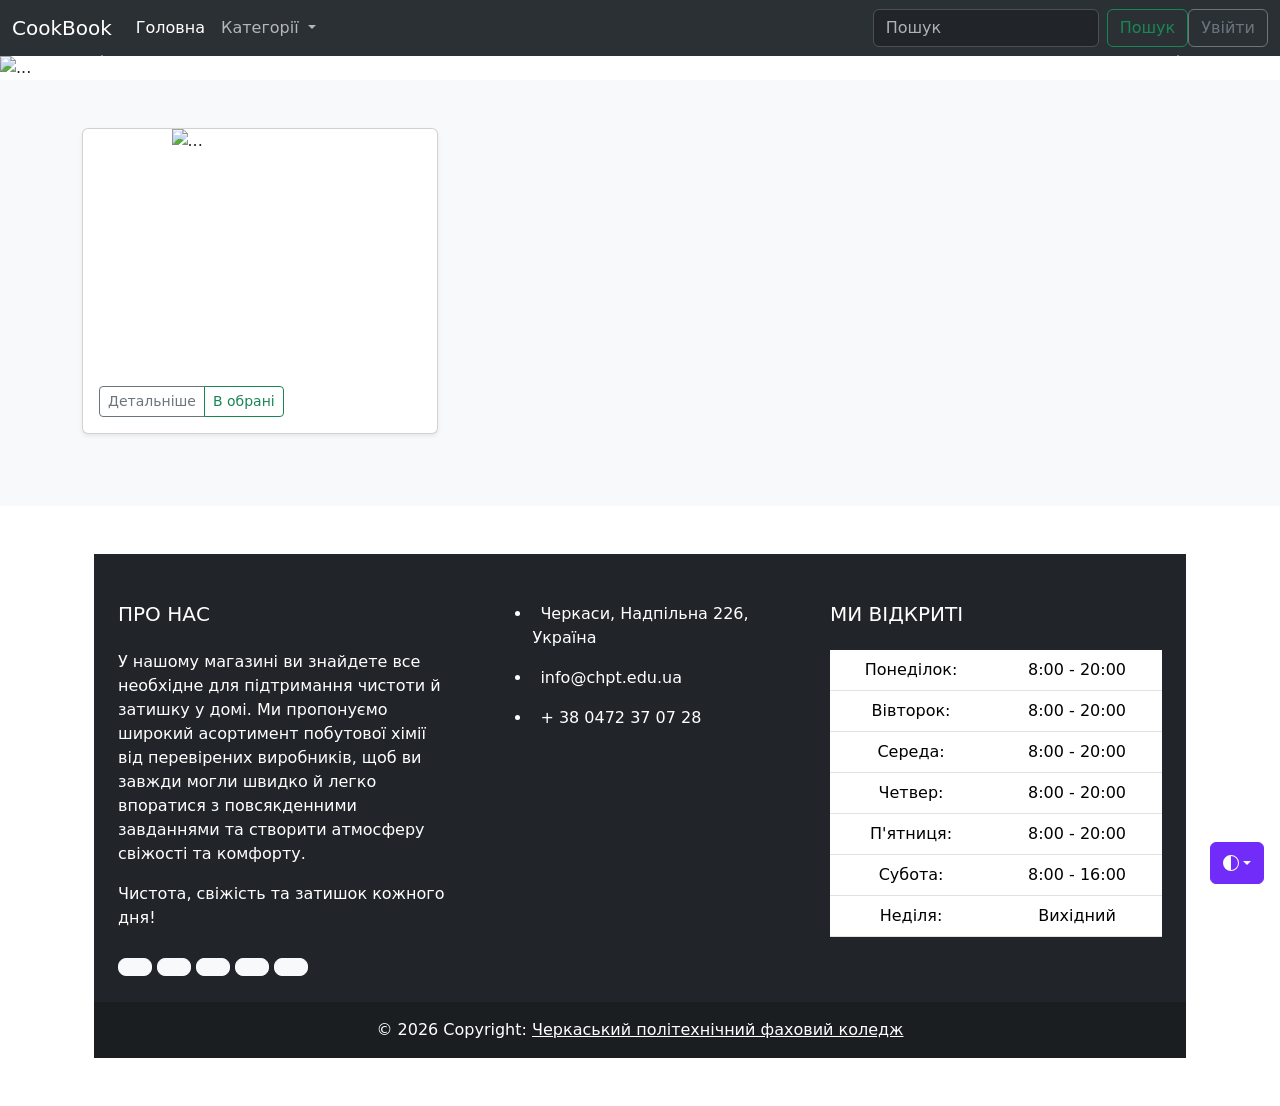
==== src/main/resources/templates/main.html @ 51b593b3 "Зроблено класи User, Recipe, сторінка логіну та база даних. Додаток запускається." ====
<!doctype html>
<html lang="en" data-bs-theme="auto">
<head>
    <script src="https://getbootstrap.com/docs/5.3/assets/js/color-modes.js"></script>
    <script src="https://kit.fontawesome.com/13ccb33514.js" crossorigin="anonymous"></script>

    <meta charset="utf-8">
    <meta name="viewport" content="width=device-width, initial-scale=1">
    <meta name="description" content="">
    <meta name="author" content="Lugusky Dmitro PS4-1">
    <meta name="generator" content="Hugo 0.112.5">
    <title>Електронна кулінарна книга</title>

    <link rel="canonical" href="https://getbootstrap.com/docs/5.3/examples/carousel/">
    <link href="https://cdn.jsdelivr.net/npm/bootstrap@5.3.0/dist/css/bootstrap.min.css" rel="stylesheet">

    <style>
        .bd-placeholder-img {
            font-size: 1.125rem;
            text-anchor: middle;
            -webkit-user-select: none;
            -moz-user-select: none;
            user-select: none;
        }

        @media (min-width: 768px) {
            .bd-placeholder-img-lg {
                font-size: 3.5rem;
            }
        }

        .b-example-divider {
            width: 100%;
            height: 3rem;
            background-color: rgba(0, 0, 0, .1);
            border: solid rgba(0, 0, 0, .15);
            border-width: 1px 0;
            box-shadow: inset 0 .5em 1.5em rgba(0, 0, 0, .1), inset 0 .125em .5em rgba(0, 0, 0, .15);
        }

        .b-example-vr {
            flex-shrink: 0;
            width: 1.5rem;
            height: 100vh;
        }

        .bi {
            vertical-align: -.125em;
            fill: currentColor;
        }

        .center {
            display: block;
            margin-left: auto;
            margin-right: auto;
            width: 50%;
        }

        .nav-scroller {
            position: relative;
            z-index: 2;
            height: 2.75rem;
            overflow-y: hidden;
        }

        .nav-scroller .nav {
            display: flex;
            flex-wrap: nowrap;
            padding-bottom: 1rem;
            margin-top: -1px;
            overflow-x: auto;
            text-align: center;
            white-space: nowrap;
            -webkit-overflow-scrolling: touch;
        }

        .btn-bd-primary {
            --bd-violet-bg: #712cf9;
            --bs-white: #FFFFFF;
            --bd-violet-rgb: 112.520718, 44.062154, 249.437846;

            --bs-btn-font-weight: 600;
            --bs-btn-color: var(--bs-white);
            --bs-btn-bg: var(--bd-violet-bg);
            --bs-btn-border-color: var(--bd-violet-bg);
            --bs-btn-hover-color: var(--bs-white);
            --bs-btn-hover-bg: #6528e0;
            --bs-btn-hover-border-color: #6528e0;
            --bs-btn-focus-shadow-rgb: var(--bd-violet-rgb);
            --bs-btn-active-color: var(--bs-btn-hover-color);
            --bs-btn-active-bg: #5a23c8;
            --bs-btn-active-border-color: #5a23c8;
        }
        .bd-mode-toggle {
            z-index: 1500;
        }
    </style>


    <!-- Custom styles for this template -->
    <link href="css/carousel.css" rel="stylesheet">
</head>
<body>
<svg xmlns="http://www.w3.org/2000/svg" style="display: none;">
    <symbol id="check2" viewBox="0 0 16 16">
        <path d="M13.854 3.646a.5.5 0 0 1 0 .708l-7 7a.5.5 0 0 1-.708 0l-3.5-3.5a.5.5 0 1 1 .708-.708L6.5 10.293l6.646-6.647a.5.5 0 0 1 .708 0z"/>
    </symbol>
    <symbol id="circle-half" viewBox="0 0 16 16">
        <path d="M8 15A7 7 0 1 0 8 1v14zm0 1A8 8 0 1 1 8 0a8 8 0 0 1 0 16z"/>
    </symbol>
    <symbol id="moon-stars-fill" viewBox="0 0 16 16">
        <path d="M6 .278a.768.768 0 0 1 .08.858 7.208 7.208 0 0 0-.878 3.46c0 4.021 3.278 7.277 7.318 7.277.527 0 1.04-.055 1.533-.16a.787.787 0 0 1 .81.316.733.733 0 0 1-.031.893A8.349 8.349 0 0 1 8.344 16C3.734 16 0 12.286 0 7.71 0 4.266 2.114 1.312 5.124.06A.752.752 0 0 1 6 .278z"/>
        <path d="M10.794 3.148a.217.217 0 0 1 .412 0l.387 1.162c.173.518.579.924 1.097 1.097l1.162.387a.217.217 0 0 1 0 .412l-1.162.387a1.734 1.734 0 0 0-1.097 1.097l-.387 1.162a.217.217 0 0 1-.412 0l-.387-1.162A1.734 1.734 0 0 0 9.31 6.593l-1.162-.387a.217.217 0 0 1 0-.412l1.162-.387a1.734 1.734 0 0 0 1.097-1.097l.387-1.162zM13.863.099a.145.145 0 0 1 .274 0l.258.774c.115.346.386.617.732.732l.774.258a.145.145 0 0 1 0 .274l-.774.258a1.156 1.156 0 0 0-.732.732l-.258.774a.145.145 0 0 1-.274 0l-.258-.774a1.156 1.156 0 0 0-.732-.732l-.774-.258a.145.145 0 0 1 0-.274l.774-.258c.346-.115.617-.386.732-.732L13.863.1z"/>
    </symbol>
    <symbol id="sun-fill" viewBox="0 0 16 16">
        <path d="M8 12a4 4 0 1 0 0-8 4 4 0 0 0 0 8zM8 0a.5.5 0 0 1 .5.5v2a.5.5 0 0 1-1 0v-2A.5.5 0 0 1 8 0zm0 13a.5.5 0 0 1 .5.5v2a.5.5 0 0 1-1 0v-2A.5.5 0 0 1 8 13zm8-5a.5.5 0 0 1-.5.5h-2a.5.5 0 0 1 0-1h2a.5.5 0 0 1 .5.5zM3 8a.5.5 0 0 1-.5.5h-2a.5.5 0 0 1 0-1h2A.5.5 0 0 1 3 8zm10.657-5.657a.5.5 0 0 1 0 .707l-1.414 1.415a.5.5 0 1 1-.707-.708l1.414-1.414a.5.5 0 0 1 .707 0zm-9.193 9.193a.5.5 0 0 1 0 .707L3.05 13.657a.5.5 0 0 1-.707-.707l1.414-1.414a.5.5 0 0 1 .707 0zm9.193 2.121a.5.5 0 0 1-.707 0l-1.414-1.414a.5.5 0 0 1 .707-.707l1.414 1.414a.5.5 0 0 1 0 .707zM4.464 4.465a.5.5 0 0 1-.707 0L2.343 3.05a.5.5 0 1 1 .707-.707l1.414 1.414a.5.5 0 0 1 0 .708z"/>
    </symbol>
</svg>

<!-- ================================================== -->
<!--- Блок вибору теми сайту (світла/темна/авто) ----->
<div class="dropdown position-fixed bottom-0 end-0 mb-3 me-3 bd-mode-toggle">
    <button class="btn btn-bd-primary py-2 dropdown-toggle d-flex align-items-center"
            id="bd-theme"
            type="button"
            aria-expanded="false"
            data-bs-toggle="dropdown"
            aria-label="Toggle theme (auto)">
        <svg class="bi my-1 theme-icon-active" width="1em" height="1em"><use href="#circle-half"></use></svg>
        <span class="visually-hidden" id="bd-theme-text">Обрати тему</span>
    </button>
    <ul class="dropdown-menu dropdown-menu-end shadow" aria-labelledby="bd-theme-text">
        <li>
            <button type="button" class="dropdown-item d-flex align-items-center" data-bs-theme-value="light" aria-pressed="false">
                <svg class="bi me-2 opacity-50 theme-icon" width="1em" height="1em"><use href="#sun-fill"></use></svg>
                Світла
                <svg class="bi ms-auto d-none" width="1em" height="1em"><use href="#check2"></use></svg>
            </button>
        </li>
        <li>
            <button type="button" class="dropdown-item d-flex align-items-center" data-bs-theme-value="dark" aria-pressed="false">
                <svg class="bi me-2 opacity-50 theme-icon" width="1em" height="1em"><use href="#moon-stars-fill"></use></svg>
                Темна
                <svg class="bi ms-auto d-none" width="1em" height="1em"><use href="#check2"></use></svg>
            </button>
        </li>
        <li>
            <button type="button" class="dropdown-item d-flex align-items-center active" data-bs-theme-value="auto" aria-pressed="true">
                <svg class="bi me-2 opacity-50 theme-icon" width="1em" height="1em"><use href="#circle-half"></use></svg>
                Авто
                <svg class="bi ms-auto d-none" width="1em" height="1em"><use href="#check2"></use></svg>
            </button>
        </li>
    </ul>
</div>

<!-- ================================================== -->
<!--------------- Блок меню навігації. ----------------->
<header data-bs-theme="dark">
    <nav class="navbar navbar-expand-lg bg-body-tertiary">
        <div class="container-fluid">
            <a class="navbar-brand" href="/">CookBook</a>
            <button class="navbar-toggler" type="button" data-bs-toggle="collapse" data-bs-target="#navbarSupportedContent" aria-controls="navbarSupportedContent" aria-expanded="false" aria-label="Toggle navigation">
                <span class="navbar-toggler-icon"></span>
            </button>
            <div class="collapse navbar-collapse" id="navbarSupportedContent">
                <ul class="navbar-nav me-auto mb-2 mb-lg-0">
                    <li class="nav-item">
                        <a class="nav-link active" aria-current="page" href="/">Головна</a>
                    </li>
                    <li class="nav-item dropdown">
                        <a class="nav-link dropdown-toggle" href="#" role="button" data-bs-toggle="dropdown" aria-expanded="false">
                            Категорії
                        </a>
                        <ul class="dropdown-menu">
                            <li><a class="dropdown-item" href="#">Сніданки</a></li>
                            <li><a class="dropdown-item" href="#">Закуски та салати</a></li>
                            <li><a class="dropdown-item" href="#">Перші страви</a></li>
                            <li><a class="dropdown-item" href="#">Основні страви</a></li>
                            <li><a class="dropdown-item" href="#">Гарніри</a></li>
                            <li><a class="dropdown-item" href="#">Випічка та хліб</a></li>
                            <li><a class="dropdown-item" href="#">Десерти та солодощі</a></li>
                            <li><a class="dropdown-item" href="#">Напої</a></li>
                            <li><a class="dropdown-item" href="#">Соуси та маринади</a></li>
                            <li><hr class="dropdown-divider"></li>
                            <li><a class="dropdown-item" href="#">Показати всі</a></li>
                        </ul>
                    </li>
                </ul>
                <form class="d-flex" role="search">
                    <input class="form-control me-2" type="search" placeholder="Пошук" aria-label="Search"/>
                    <button class="btn btn-outline-success" type="submit">Пошук</button>
                    <button class="btn btn-outline-secondary" formaction="/login">Увійти</button>
                </form>
            </div>
        </div>
    </nav>
</header>

<main>
    <!-- ================================================== -->
    <!--- Блок рекламної каруселі з автозміною картинки. ----->
    <div id="carouselExampleFade" class="carousel slide carousel-fade" data-bs-ride="carousel">
        <div class="carousel-inner">
            <div class="carousel-item active">
                <img src="/pic/slider2.jpg" class="d-block w-100" alt="...">
            </div>
            <div class="carousel-item">
                <img src="/pic/slider3.jpg" class="d-block w-100" alt="...">
            </div>
            <div class="carousel-item">
                <img src="/pic/slider4.jpg" class="d-block w-100" alt="...">
            </div>
        </div>
        <button class="carousel-control-prev" type="button" data-bs-target="#carouselExampleFade" data-bs-slide="prev">
            <span class="carousel-control-prev-icon" aria-hidden="true"></span>
            <span class="visually-hidden">Previous</span>
        </button>
        <button class="carousel-control-next" type="button" data-bs-target="#carouselExampleFade" data-bs-slide="next">
            <span class="carousel-control-next-icon" aria-hidden="true"></span>
            <span class="visually-hidden">Next</span>
        </button>
    </div>

    <!-- ================================================== -->
    <!--___________ Блок основної інформації. ---------------------->

    <div class="album py-5 bg-light" id="recipesBlock">
        <div class="container">
            <!-- Новий рядок -->
            <div class="row">
                <!-- Новий елемент -->
                <div th:each="recipe : ${recipes}" class="col-md-4">
                    <div class="card mb-4 shadow-sm">
                        <img th:src="@{'/images' + ${recipe.imageFileName}}"
                             alt="..." width="225" height="225" class="center"/>
                        <div class="card-body">
                            <p th:text="${recipe.getDishName()}" class="card-text">
                            </p>
                            <div
                                    class="d-flex justify-content-between align-items-center"
                            >
                                <div class="btn-group">
                                    <a
                                            type="button"
                                            class="btn btn-sm btn-outline-secondary"
                                            th:href="@{/recipes/details(id=${recipe.id})}"
                                    >
                                        Детальніше
                                    </a>
                                    <a
                                            type="button"
                                            class="btn btn-sm btn-outline-success"
                                            th:href="@{/recipes/addToFavorites(id=${recipe.id})}"
                                            id = "add"
                                    >
                                        В обрані
                                    </a>
                                </div>
                                <small th:text="${recipe.getCalories()} + ккал." class="text-muted"></small>
                            </div>
                        </div>
                    </div>
                </div>

            </div>
        </div>
    </div>

    <!-- FOOTER -->
    <footer class="container">
        <!-- Remove the container if you want to extend the Footer to full width. -->
        <div class="container my-5">

            <footer class="text-white text-center text-lg-start bg-dark">
                <!-- Grid container -->
                <div class="container p-4">
                    <!--Grid row-->
                    <div class="row mt-4">
                        <!--Grid column-->
                        <div class="col-lg-4 col-md-12 mb-4 mb-md-0">
                            <h5 class="text-uppercase mb-4">Про нас</h5>

                            <p>
                                У нашому магазині ви знайдете все необхідне для підтримання чистоти й затишку у домі. Ми пропонуємо широкий асортимент побутової хімії від перевірених виробників, щоб ви завжди могли швидко й легко впоратися з повсякденними завданнями та створити атмосферу свіжості та комфорту.                            </p>
                            <p>
                                Чистота, свіжість та затишок кожного дня!                        </p>
                            <div class="mt-4">
                                <!-- Facebook -->
                                <a type="button" class="btn btn-floating btn-light btn-lg" href="https://www.facebook.com/chpt.edu.ua/"><i class="fab fa-facebook-f"></i></a>
                                <!-- Instagram -->
                                <a type="button" class="btn btn-floating btn-light btn-lg" href="https://www.instagram.com/chpt.edu.ua/"><i class="fab fa-instagram"></i></a>
                                <!-- Dribbble -->
                                <a type="button" class="btn btn-floating btn-light btn-lg" href="https://dribbble.com"><i class="fab fa-dribbble"></i></a>
                                <!-- Twitter -->
                                <a type="button" class="btn btn-floating btn-light btn-lg" href="https://twitter.com/?lang=uk"><i class="fab fa-twitter"></i></a>
                                <!-- Linkedin -->
                                <a type="button" class="btn btn-floating btn-light btn-lg" href="https://ua.linkedin.com/school/chpt_edu_ua/"><i class="fab fa-linkedin-in"></i></a>
                            </div>
                        </div>
                        <!--Grid column-->

                        <!--Grid column-->
                        <div class="col-lg-4 col-md-6 mb-4 mb-md-0">
                            <ul class="fa-ul" style="margin-left: 1.65em;">
                                <li class="mb-3">
                                    <span class="fa-li"><i class="fas fa-home"></i></span><span class="ms-2">Черкаси, Надпільна 226, Україна</span>
                                </li>
                                <li class="mb-3">
                                    <span class="fa-li"><i class="fas fa-envelope"></i></span><span class="ms-2">info@chpt.edu.ua</span>
                                </li>
                                <li class="mb-3">
                                    <span class="fa-li"><i class="fas fa-phone"></i></span><span class="ms-2">+ 38 0472 37 07 28</span>
                                </li>
                            </ul>
                        </div>
                        <!--Grid column-->

                        <!--Grid column-->
                        <div class="col-lg-4 col-md-6 mb-4 mb-md-0">
                            <h5 class="text-uppercase mb-4">Ми відкриті</h5>

                            <table class="table text-center text-white">
                                <tbody class="fw-normal">
                                <tr>
                                    <td>Понеділок:</td>
                                    <td>8:00 - 20:00</td>
                                </tr>
                                <tr>
                                    <td>Вівторок:</td>
                                    <td>8:00 - 20:00</td>
                                </tr>
                                <tr>
                                    <td>Середа:</td>
                                    <td>8:00 - 20:00</td>
                                </tr>
                                <tr>
                                    <td>Четвер:</td>
                                    <td>8:00 - 20:00</td>
                                </tr>
                                <tr>
                                    <td>П'ятниця:</td>
                                    <td>8:00 - 20:00</td>
                                </tr>
                                <tr>
                                    <td>Субота:</td>
                                    <td>8:00 - 16:00</td>
                                </tr>
                                <tr>
                                    <td>Неділя:</td>
                                    <td>Вихідний</td>
                                </tr>
                                </tbody>
                            </table>
                        </div>
                        <!--Grid column-->
                    </div>
                    <!--Grid row-->
                </div>
                <!-- Grid container -->

                <!-- Copyright -->
                <div class="text-center p-3" style="background-color: rgba(0, 0, 0, 0.2);">
                    © 2026 Copyright:
                    <a class="text-white" href="https://polytechnic.ck.ua/">Черкаський політехнічний фаховий коледж</a>
                </div>
                <!-- Copyright -->
            </footer>

        </div>
        <!-- End of .container -->
    </footer>
</main>
<script src="https://getbootstrap.com/docs/5.3/dist/js/bootstrap.bundle.min.js"></script>

<script type="text/javascript">
    // Получаем элемент
    const element = document.getElementById('add');
    // Добавляем обработку события
    element.onclick = (event) => {
        alert("Рецепт додано до обраних!");
    };
</script>
</body>
</html>
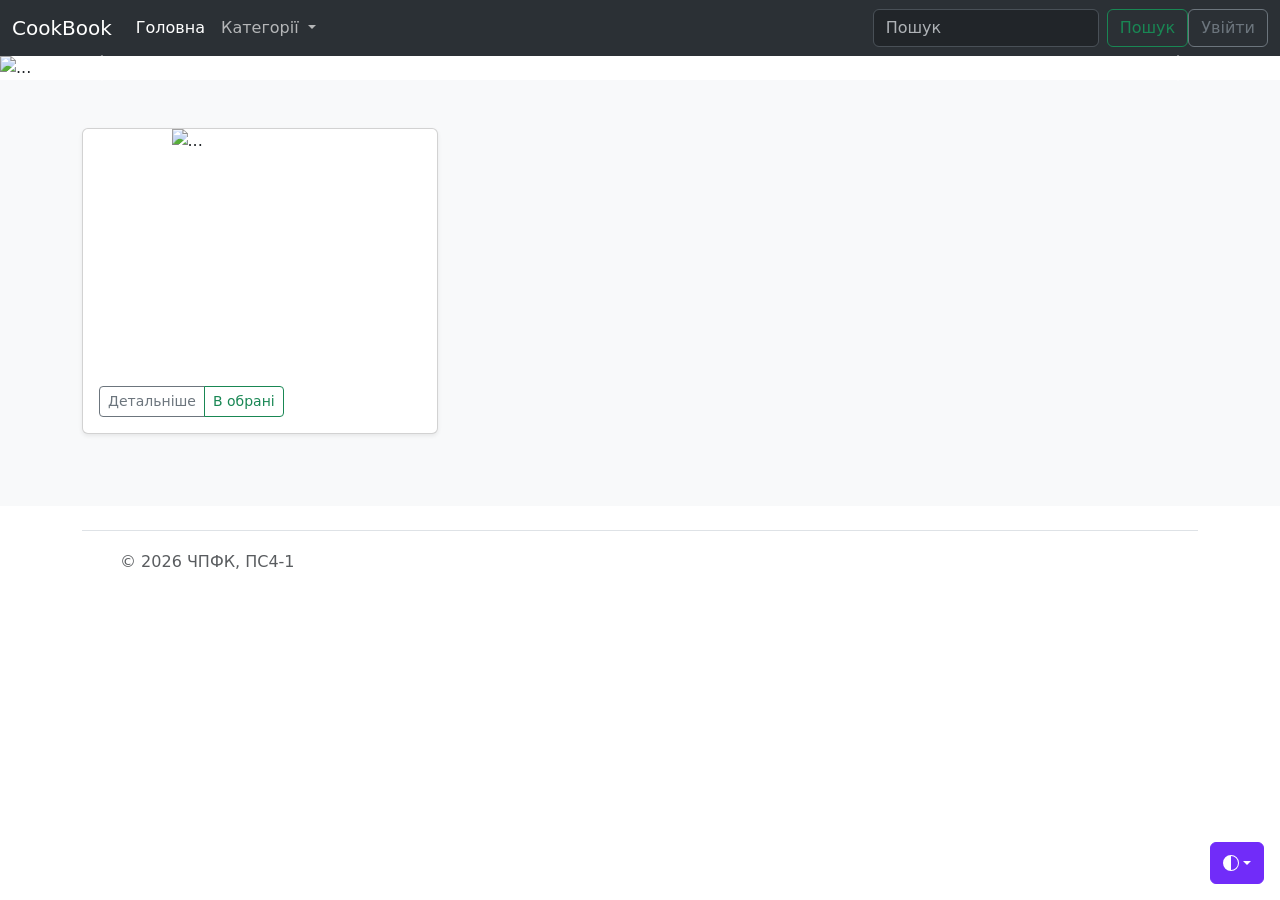
==== commit 78a4749e: "Додано рецепти в БД. Виправлено тему головної сторінки." ====
--- a/src/main/resources/templates/main.html
+++ b/src/main/resources/templates/main.html
@@ -203,13 +203,16 @@
     <div id="carouselExampleFade" class="carousel slide carousel-fade" data-bs-ride="carousel">
         <div class="carousel-inner">
             <div class="carousel-item active">
-                <img src="/pic/slider2.jpg" class="d-block w-100" alt="...">
+                <img src="/pic/slider1.jpg" class="d-block w-100" alt="...">
             </div>
             <div class="carousel-item">
                 <img src="/pic/slider3.jpg" class="d-block w-100" alt="...">
             </div>
             <div class="carousel-item">
                 <img src="/pic/slider4.jpg" class="d-block w-100" alt="...">
+            </div>
+            <div class="carousel-item">
+                <img src="/pic/slider5.jpg" class="d-block w-100" alt="...">
             </div>
         </div>
         <button class="carousel-control-prev" type="button" data-bs-target="#carouselExampleFade" data-bs-slide="prev">
@@ -225,7 +228,7 @@
     <!-- ================================================== -->
     <!--___________ Блок основної інформації. ---------------------->
 
-    <div class="album py-5 bg-light" id="recipesBlock">
+    <div class="album py-5 bg-body-tertiary" id="recipesBlock">
         <div class="container">
             <!-- Новий рядок -->
             <div class="row">
@@ -268,108 +271,34 @@
     </div>
 
     <!-- FOOTER -->
-    <footer class="container">
-        <!-- Remove the container if you want to extend the Footer to full width. -->
-        <div class="container my-5">
-
-            <footer class="text-white text-center text-lg-start bg-dark">
-                <!-- Grid container -->
-                <div class="container p-4">
-                    <!--Grid row-->
-                    <div class="row mt-4">
-                        <!--Grid column-->
-                        <div class="col-lg-4 col-md-12 mb-4 mb-md-0">
-                            <h5 class="text-uppercase mb-4">Про нас</h5>
-
-                            <p>
-                                У нашому магазині ви знайдете все необхідне для підтримання чистоти й затишку у домі. Ми пропонуємо широкий асортимент побутової хімії від перевірених виробників, щоб ви завжди могли швидко й легко впоратися з повсякденними завданнями та створити атмосферу свіжості та комфорту.                            </p>
-                            <p>
-                                Чистота, свіжість та затишок кожного дня!                        </p>
-                            <div class="mt-4">
-                                <!-- Facebook -->
-                                <a type="button" class="btn btn-floating btn-light btn-lg" href="https://www.facebook.com/chpt.edu.ua/"><i class="fab fa-facebook-f"></i></a>
-                                <!-- Instagram -->
-                                <a type="button" class="btn btn-floating btn-light btn-lg" href="https://www.instagram.com/chpt.edu.ua/"><i class="fab fa-instagram"></i></a>
-                                <!-- Dribbble -->
-                                <a type="button" class="btn btn-floating btn-light btn-lg" href="https://dribbble.com"><i class="fab fa-dribbble"></i></a>
-                                <!-- Twitter -->
-                                <a type="button" class="btn btn-floating btn-light btn-lg" href="https://twitter.com/?lang=uk"><i class="fab fa-twitter"></i></a>
-                                <!-- Linkedin -->
-                                <a type="button" class="btn btn-floating btn-light btn-lg" href="https://ua.linkedin.com/school/chpt_edu_ua/"><i class="fab fa-linkedin-in"></i></a>
-                            </div>
-                        </div>
-                        <!--Grid column-->
-
-                        <!--Grid column-->
-                        <div class="col-lg-4 col-md-6 mb-4 mb-md-0">
-                            <ul class="fa-ul" style="margin-left: 1.65em;">
-                                <li class="mb-3">
-                                    <span class="fa-li"><i class="fas fa-home"></i></span><span class="ms-2">Черкаси, Надпільна 226, Україна</span>
-                                </li>
-                                <li class="mb-3">
-                                    <span class="fa-li"><i class="fas fa-envelope"></i></span><span class="ms-2">info@chpt.edu.ua</span>
-                                </li>
-                                <li class="mb-3">
-                                    <span class="fa-li"><i class="fas fa-phone"></i></span><span class="ms-2">+ 38 0472 37 07 28</span>
-                                </li>
-                            </ul>
-                        </div>
-                        <!--Grid column-->
-
-                        <!--Grid column-->
-                        <div class="col-lg-4 col-md-6 mb-4 mb-md-0">
-                            <h5 class="text-uppercase mb-4">Ми відкриті</h5>
-
-                            <table class="table text-center text-white">
-                                <tbody class="fw-normal">
-                                <tr>
-                                    <td>Понеділок:</td>
-                                    <td>8:00 - 20:00</td>
-                                </tr>
-                                <tr>
-                                    <td>Вівторок:</td>
-                                    <td>8:00 - 20:00</td>
-                                </tr>
-                                <tr>
-                                    <td>Середа:</td>
-                                    <td>8:00 - 20:00</td>
-                                </tr>
-                                <tr>
-                                    <td>Четвер:</td>
-                                    <td>8:00 - 20:00</td>
-                                </tr>
-                                <tr>
-                                    <td>П'ятниця:</td>
-                                    <td>8:00 - 20:00</td>
-                                </tr>
-                                <tr>
-                                    <td>Субота:</td>
-                                    <td>8:00 - 16:00</td>
-                                </tr>
-                                <tr>
-                                    <td>Неділя:</td>
-                                    <td>Вихідний</td>
-                                </tr>
-                                </tbody>
-                            </table>
-                        </div>
-                        <!--Grid column-->
-                    </div>
-                    <!--Grid row-->
-                </div>
-                <!-- Grid container -->
-
-                <!-- Copyright -->
-                <div class="text-center p-3" style="background-color: rgba(0, 0, 0, 0.2);">
-                    © 2026 Copyright:
-                    <a class="text-white" href="https://polytechnic.ck.ua/">Черкаський політехнічний фаховий коледж</a>
-                </div>
-                <!-- Copyright -->
-            </footer>
-
-        </div>
-        <!-- End of .container -->
-    </footer>
+    <div class="container">
+        <footer class="d-flex flex-wrap justify-content-between align-items-center py-3 my-4 border-top">
+            <div class="col-md-4 d-flex align-items-center">
+                <a href="/" class="mb-3 me-2 mb-md-0 text-body-secondary text-decoration-none lh-1" aria-label="Bootstrap">
+                    <svg class="bi" width="30" height="24" aria-hidden="false">
+                        <use xlink:href="#bootstrap"></use>
+                    </svg>
+                </a>
+                <span class="mb-3 mb-md-0 text-body-secondary">© 2026 ЧПФК, ПС4-1</span>
+            </div>
+            <ul class="nav col-md-4 justify-content-end list-unstyled d-flex">
+                <li class="ms-3">
+                    <a class="text-body-secondary" href="#" aria-label="Instagram">
+                        <svg class="bi bi-instagram" width="24" height="24" aria-hidden="true">
+                            <use xlink:href="#instagram"></use>
+                        </svg>
+                    </a>
+                </li>
+                <li class="ms-3">
+                    <a class="text-body-secondary" href="#" aria-label="Facebook">
+                        <svg class="bi bi-facebook" width="24" height="24">
+                            <use xlink:href="#facebook"></use>
+                        </svg>
+                    </a>
+                </li>
+            </ul>
+        </footer>
+    </div>
 </main>
 <script src="https://getbootstrap.com/docs/5.3/dist/js/bootstrap.bundle.min.js"></script>
 
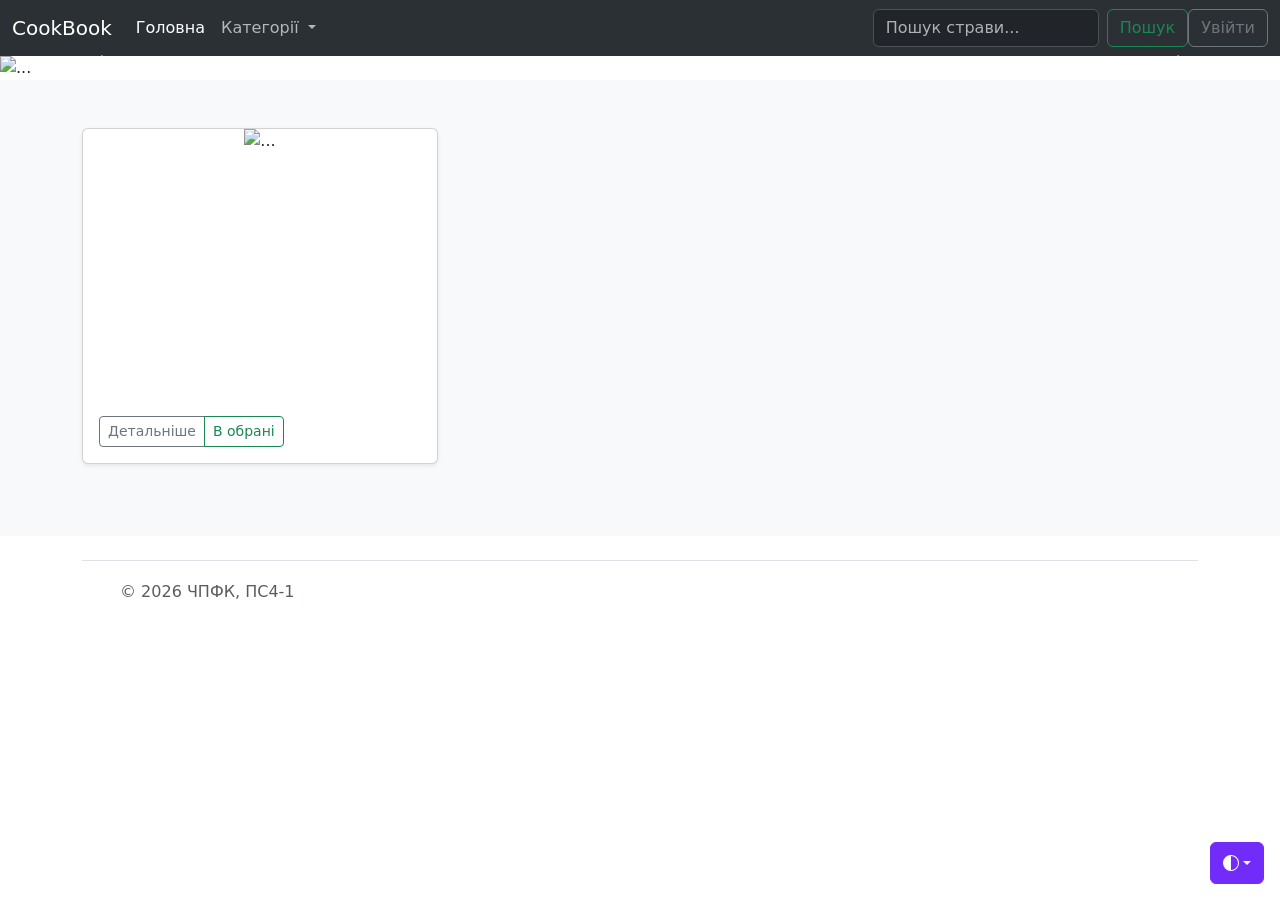
==== commit fbe1dd59: "Додано генерацію звіту, пошук по назві та фільтр по категоріям." ====
--- a/src/main/resources/templates/main.html
+++ b/src/main/resources/templates/main.html
@@ -169,27 +169,36 @@
                         <a class="nav-link active" aria-current="page" href="/">Головна</a>
                     </li>
                     <li class="nav-item dropdown">
-                        <a class="nav-link dropdown-toggle" href="#" role="button" data-bs-toggle="dropdown" aria-expanded="false">
+                        <a class="nav-link dropdown-toggle" href="#" role="button" data-bs-toggle="dropdown">
                             Категорії
                         </a>
                         <ul class="dropdown-menu">
-                            <li><a class="dropdown-item" href="#">Сніданки</a></li>
-                            <li><a class="dropdown-item" href="#">Закуски та салати</a></li>
-                            <li><a class="dropdown-item" href="#">Перші страви</a></li>
-                            <li><a class="dropdown-item" href="#">Основні страви</a></li>
-                            <li><a class="dropdown-item" href="#">Гарніри</a></li>
-                            <li><a class="dropdown-item" href="#">Випічка та хліб</a></li>
-                            <li><a class="dropdown-item" href="#">Десерти та солодощі</a></li>
-                            <li><a class="dropdown-item" href="#">Напої</a></li>
-                            <li><a class="dropdown-item" href="#">Соуси та маринади</a></li>
+                            <li><a class="dropdown-item" th:href="@{/(category='Сніданки')}">Сніданки</a></li>
+                            <li><a class="dropdown-item" th:href="@{/(category='Закуски та салати')}">Закуски та салати</a></li>
+                            <li><a class="dropdown-item" th:href="@{/(category='Перші страви')}">Перші страви</a></li>
+                            <li><a class="dropdown-item" th:href="@{/(category='Основні страви')}">Основні страви</a></li>
+                            <li><a class="dropdown-item" th:href="@{/(category='Гарніри')}">Гарніри</a></li>
+                            <li><a class="dropdown-item" th:href="@{/(category='Випічка та хліб')}">Випічка та хліб</a></li>
+                            <li><a class="dropdown-item" th:href="@{/(category='Десерти та солодощі')}">Десерти та солодощі</a></li>
+                            <li><a class="dropdown-item" th:href="@{/(category='Напої')}">Напої</a></li>
+                            <li><a class="dropdown-item" th:href="@{/(category='Соуси та маринади')}">Соуси та маринади</a></li>
+
                             <li><hr class="dropdown-divider"></li>
-                            <li><a class="dropdown-item" href="#">Показати всі</a></li>
+
+                            <li><a class="dropdown-item" th:href="@{/}">Показати всі</a></li>
                         </ul>
                     </li>
                 </ul>
-                <form class="d-flex" role="search">
-                    <input class="form-control me-2" type="search" placeholder="Пошук" aria-label="Search"/>
-                    <button class="btn btn-outline-success" type="submit">Пошук</button>
+                <form class="d-flex" role="search" method="get" action="/">
+                    <input class="form-control me-2"
+                           type="search"
+                           name="search"
+                           placeholder="Пошук страви..."
+                           th:value="${search}" />
+
+                    <button class="btn btn-outline-success" type="submit">
+                        Пошук
+                    </button>
                     <button class="btn btn-outline-secondary" formaction="/login">Увійти</button>
                 </form>
             </div>
@@ -236,7 +245,7 @@
                 <div th:each="recipe : ${recipes}" class="col-md-4">
                     <div class="card mb-4 shadow-sm">
                         <img th:src="@{'/images' + ${recipe.imageFileName}}"
-                             alt="..." width="225" height="225" class="center"/>
+                             alt="..." style="width:auto; height:255px;" class="center"/>
                         <div class="card-body">
                             <p th:text="${recipe.getDishName()}" class="card-text">
                             </p>
@@ -254,7 +263,7 @@
                                     <a
                                             type="button"
                                             class="btn btn-sm btn-outline-success"
-                                            th:href="@{/recipes/addToFavorites(id=${recipe.id})}"
+                                            th:href="@{/}"
                                             id = "add"
                                     >
                                         В обрані
